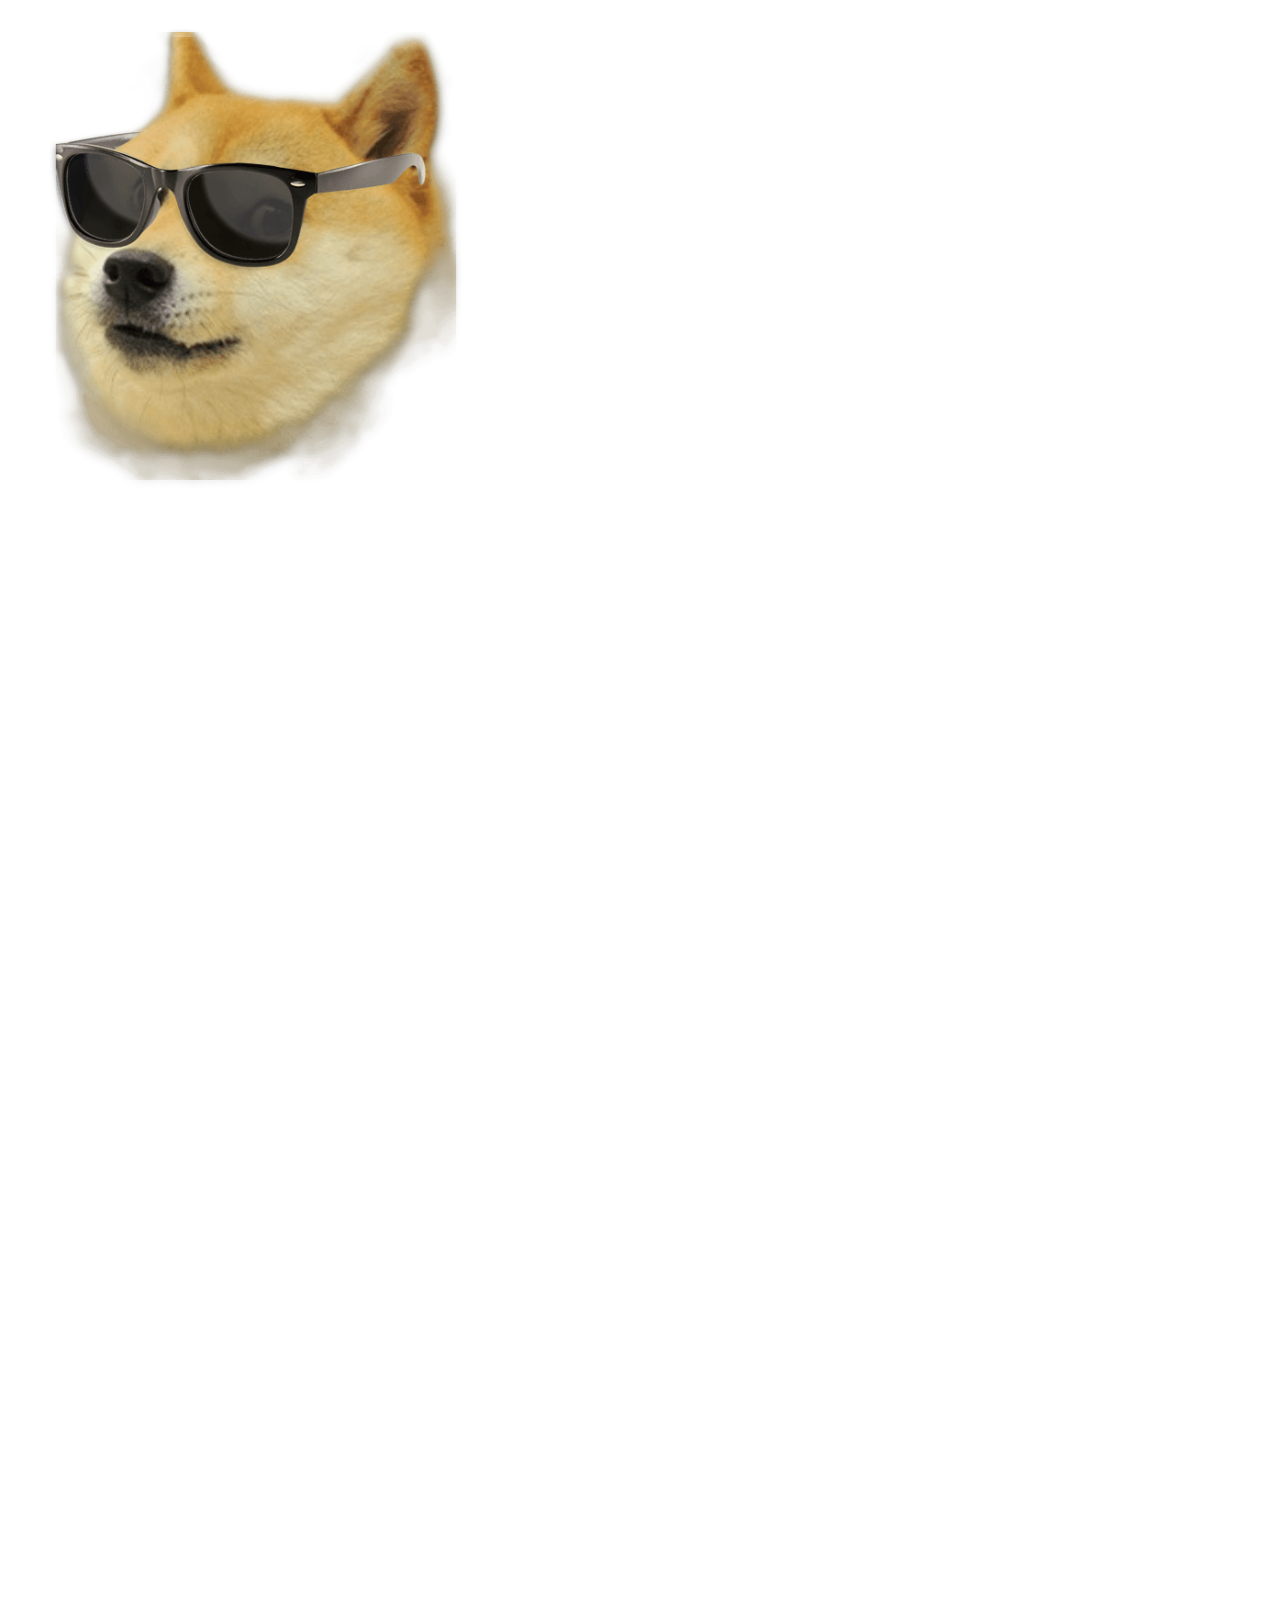
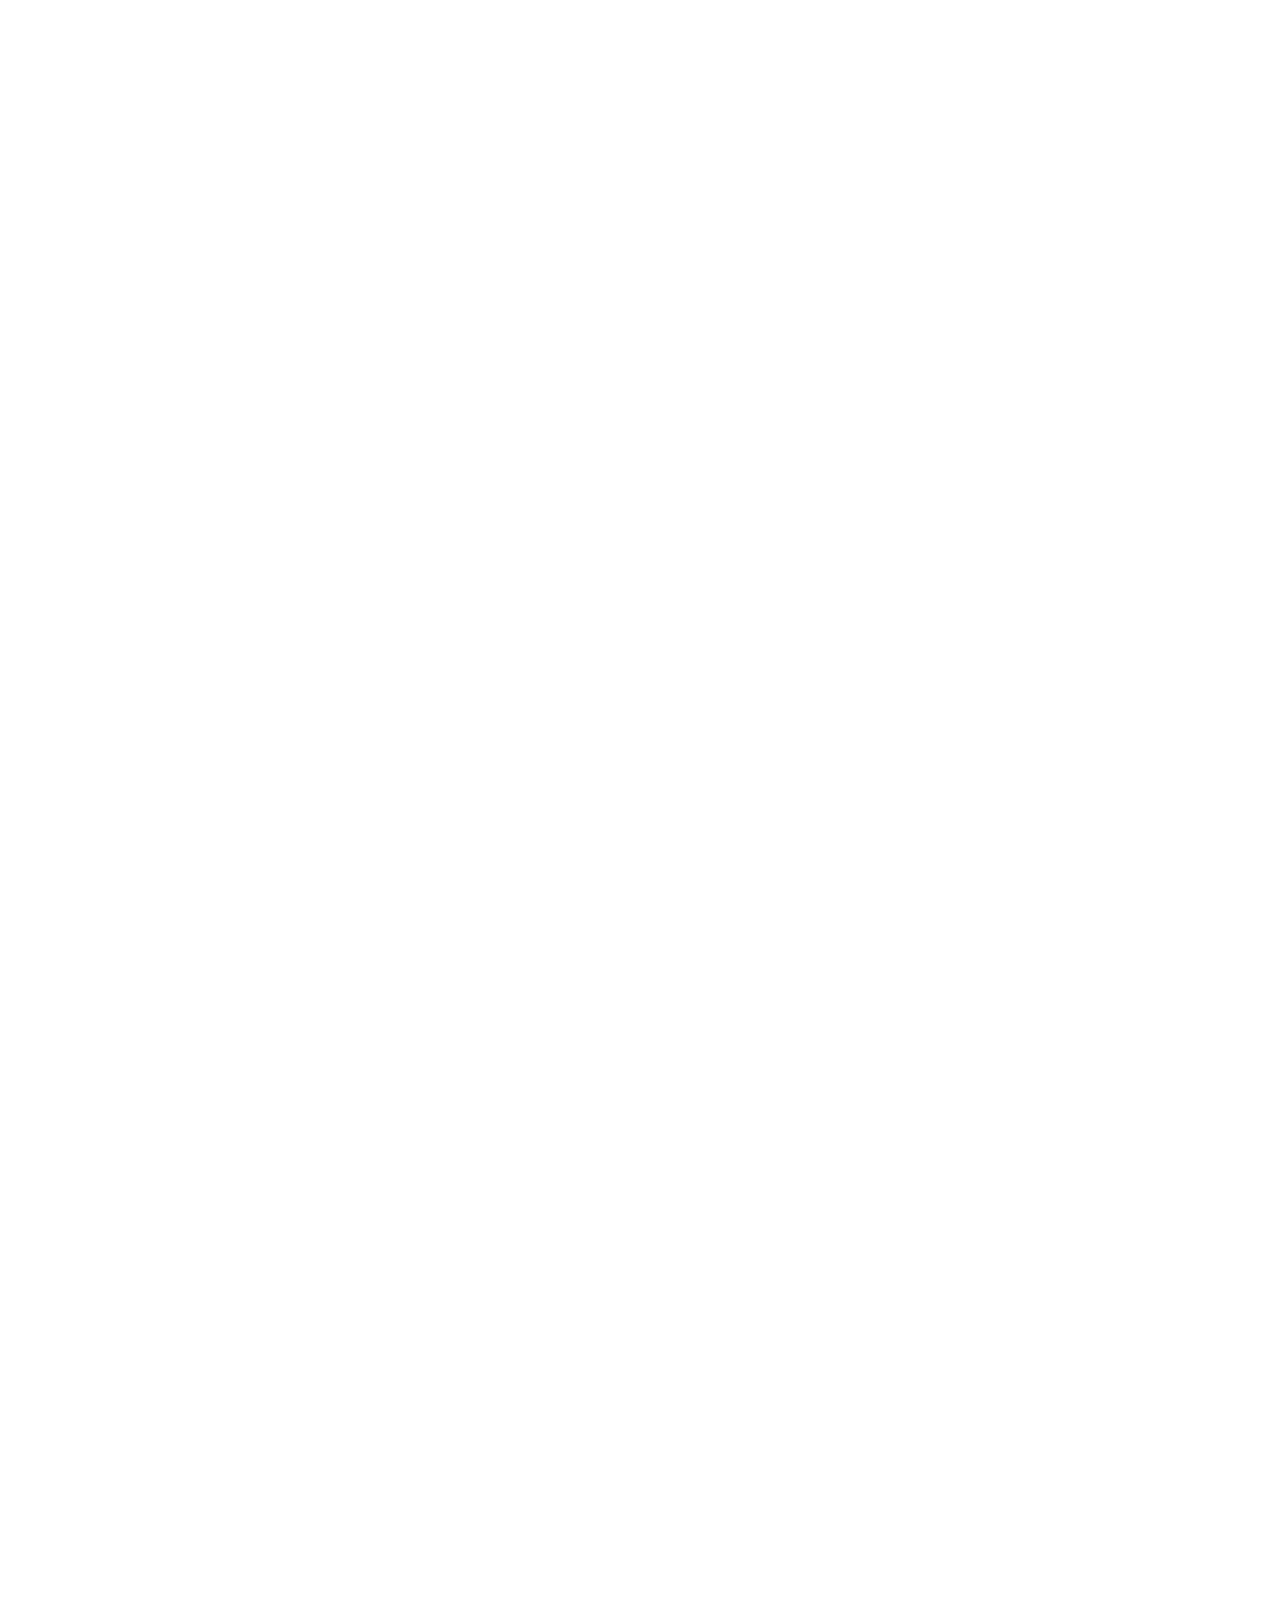
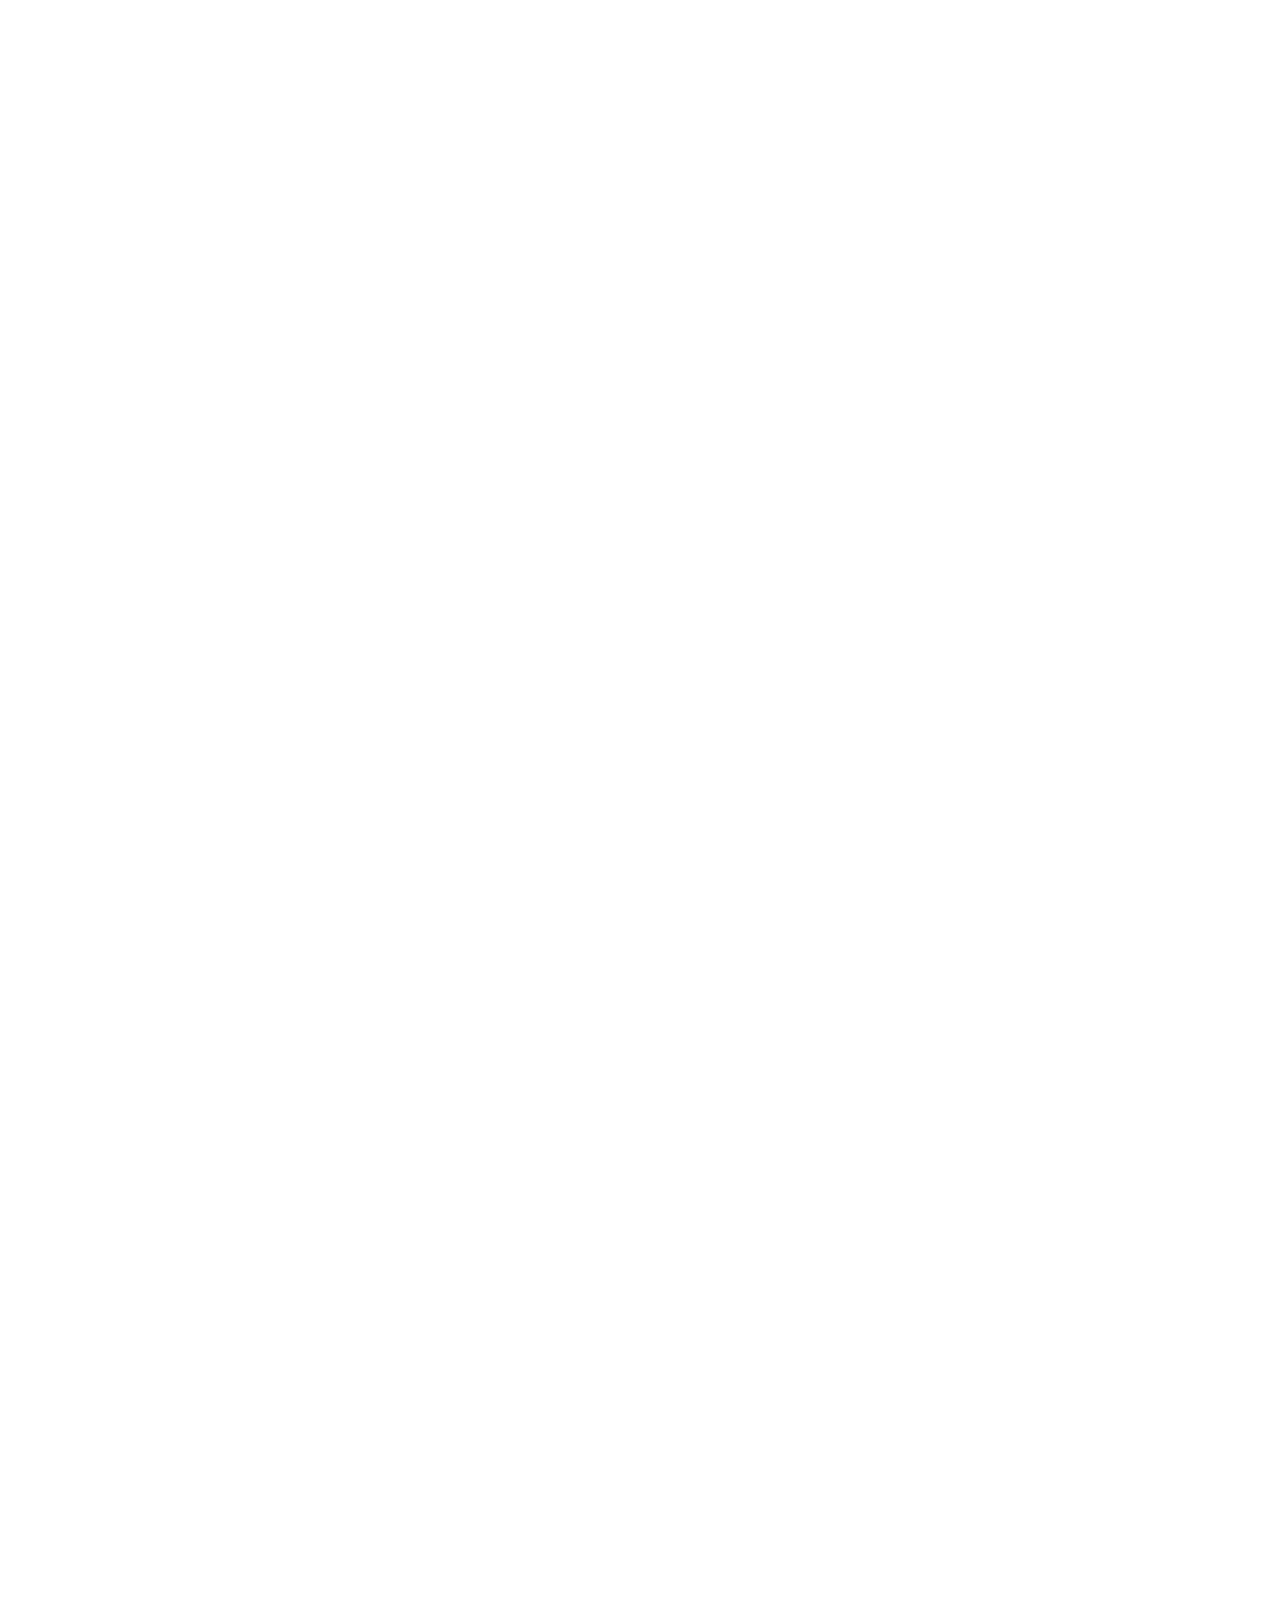
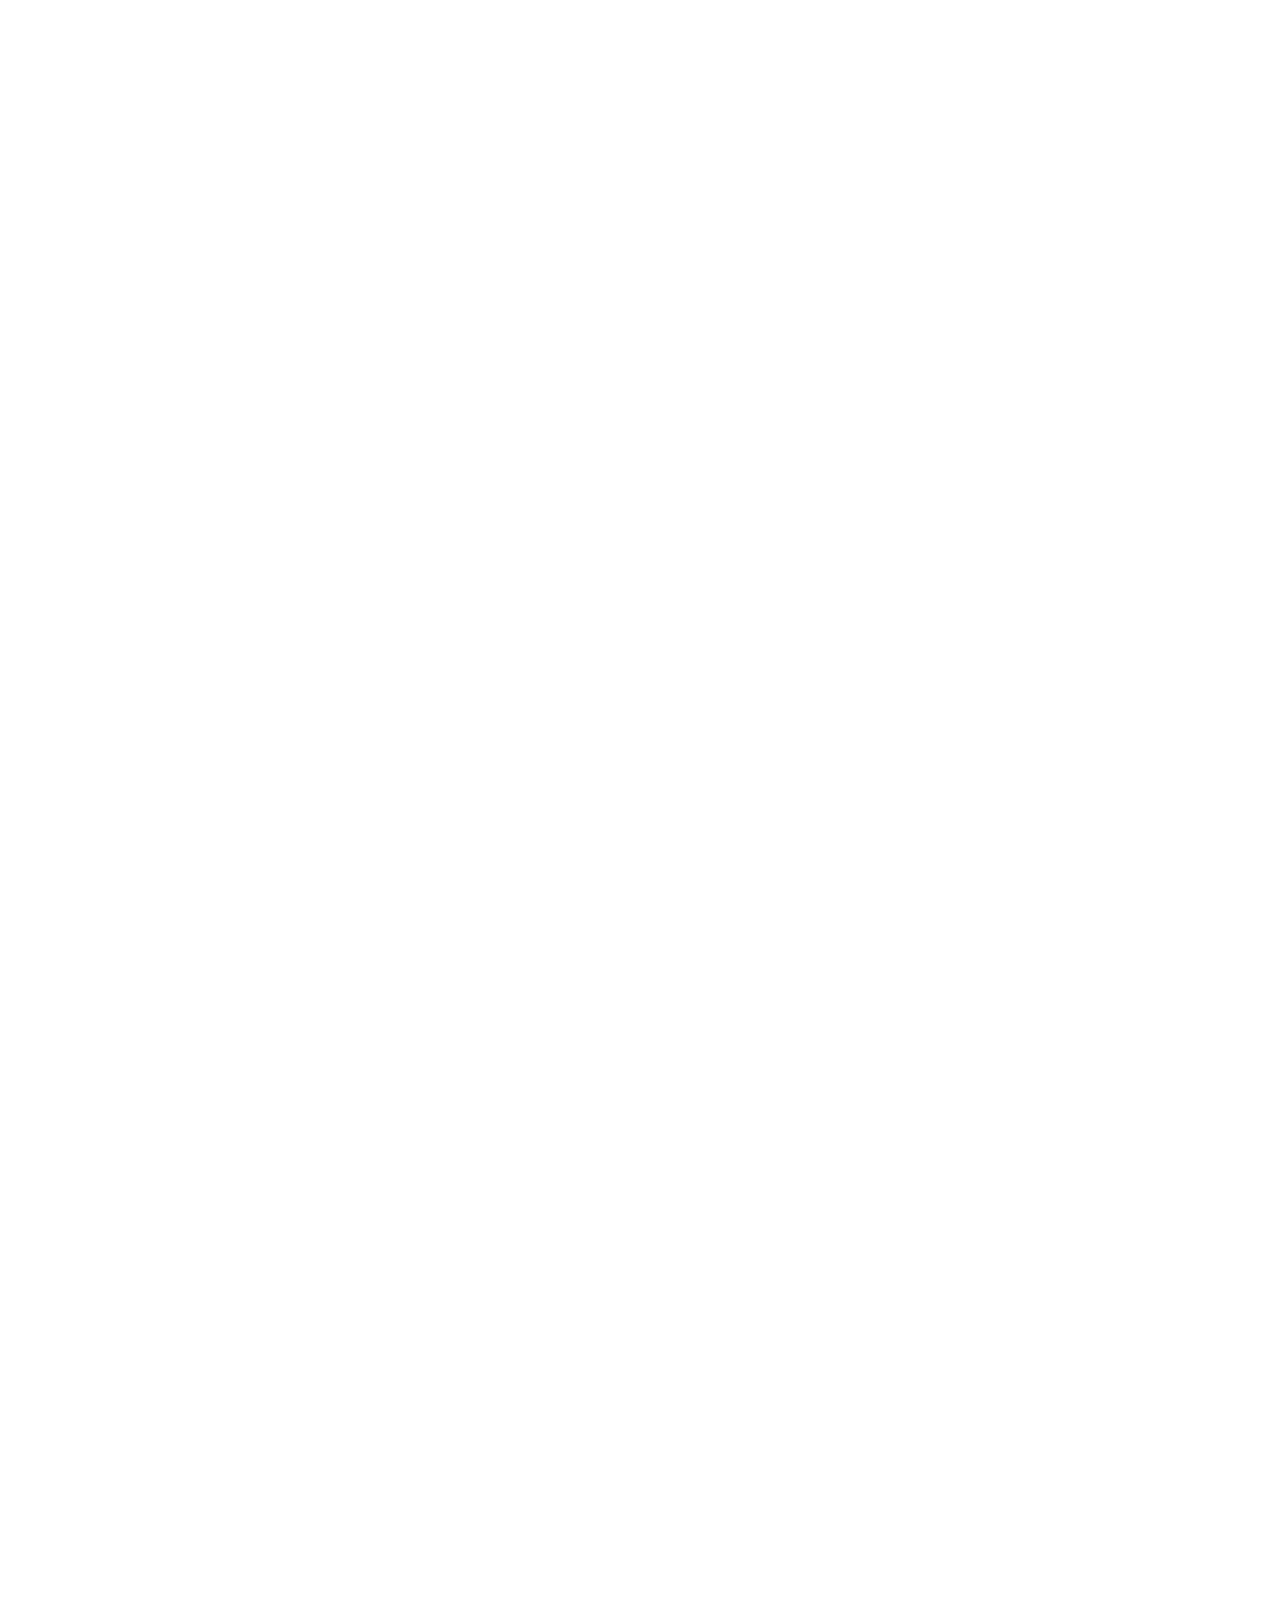
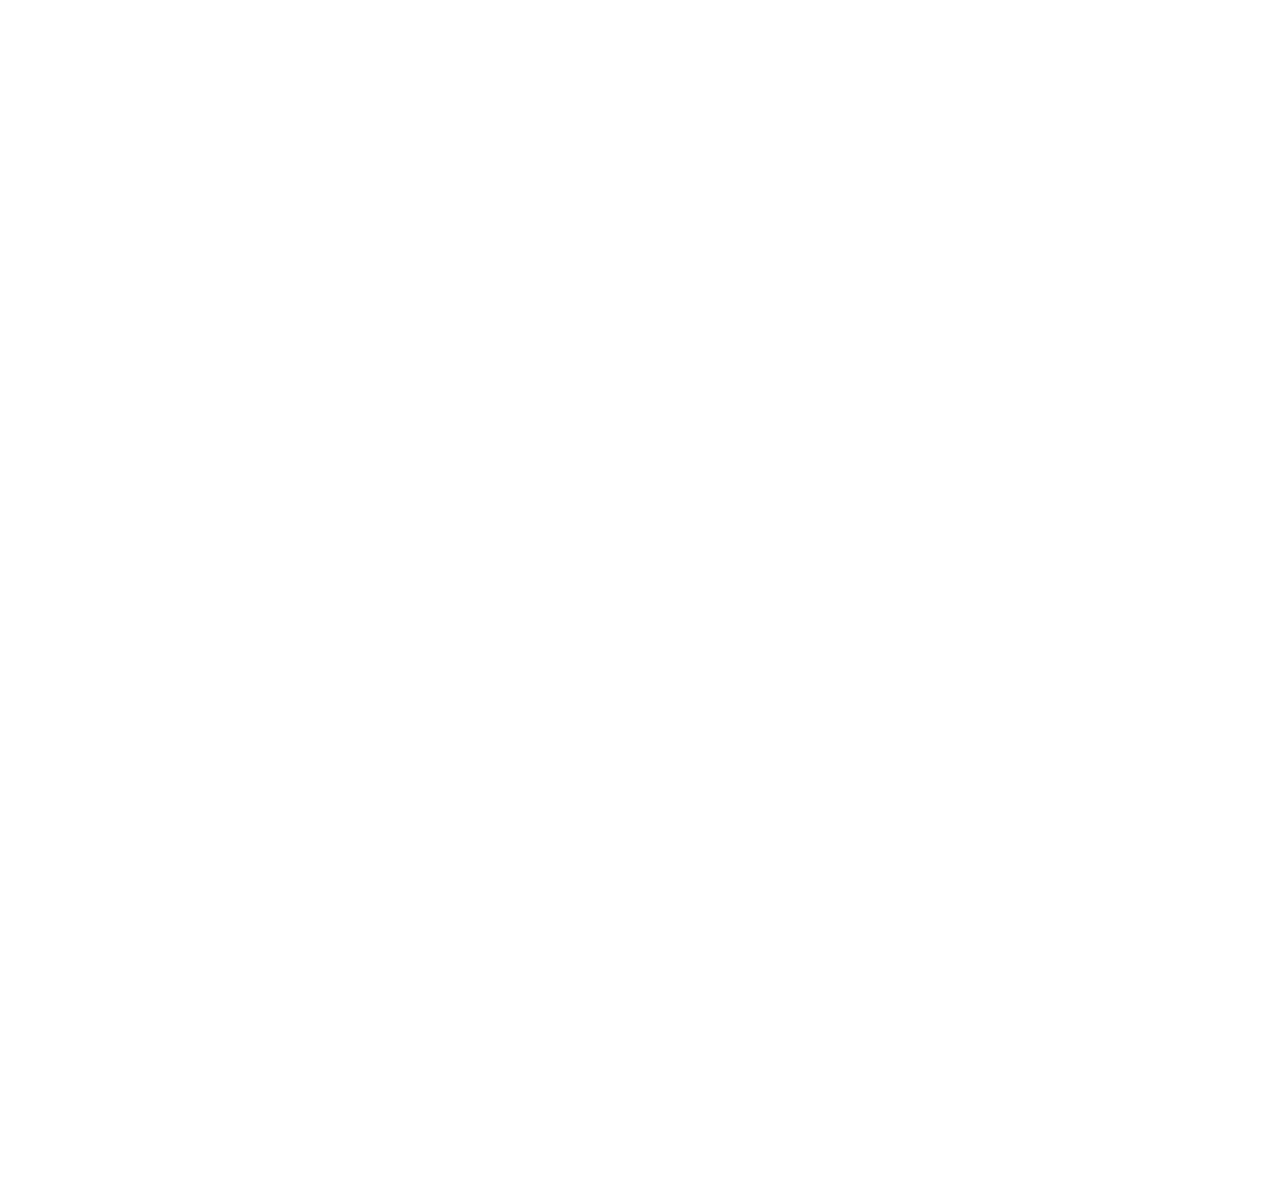
==== scroll/index.html @ 4ff15ddf "Adicionado o scroll" ====
<!DOCTYPE html>
<html lang="pt-br">
<head>
  <meta charset="UTF-8">
  <title>Scroll</title>
  <meta name="viewport" content="width=device-width, user-scalable=no">
  <link rel="stylesheet" href="style.css" media="screen"></link>
</head>
<body>

<main>
  <div data-0="background-color:rgba(0,0,0,0);transform[bounce]:rotate(0deg);" data-1000="background-color:rgba(255,0,0,1);transform[bounce]:rotate(360deg);"><img src="doge.png" alt=""></div>
</main>

<script type="text/javascript" src="jquery-1.11.3.min.js"></script>
<script type="text/javascript" src="skrollr.min.js"></script>
<script type="text/javascript" src="script.js"></script>
</body>
</html>
---- scroll/style.css ----
html, body {padding:0;margin:0;}

body {overflow:auto; height:7600px; }

main{width:100%; height:100%; position:fixed; }
main div {overflow:hidden; position:absolute; }

.centered { top:0; bottom:0; left:0; right:0; margin:auto; }
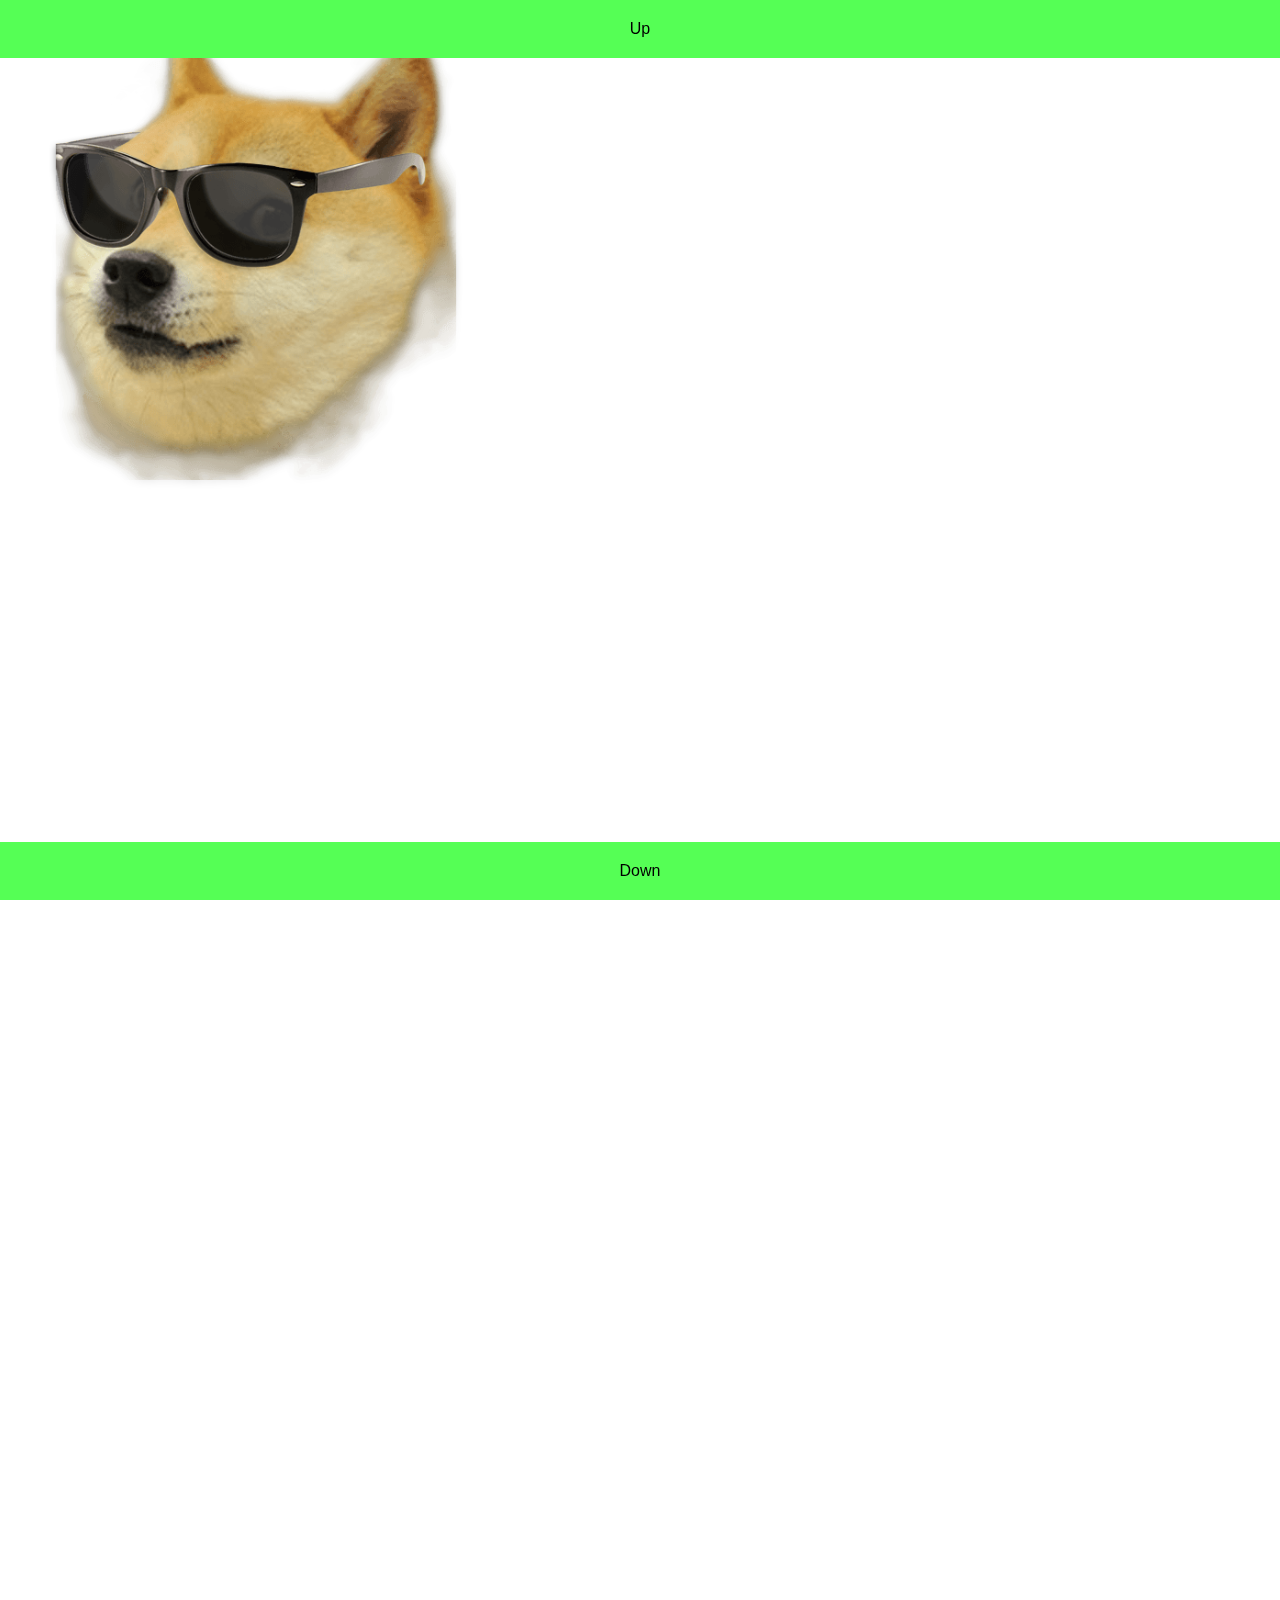
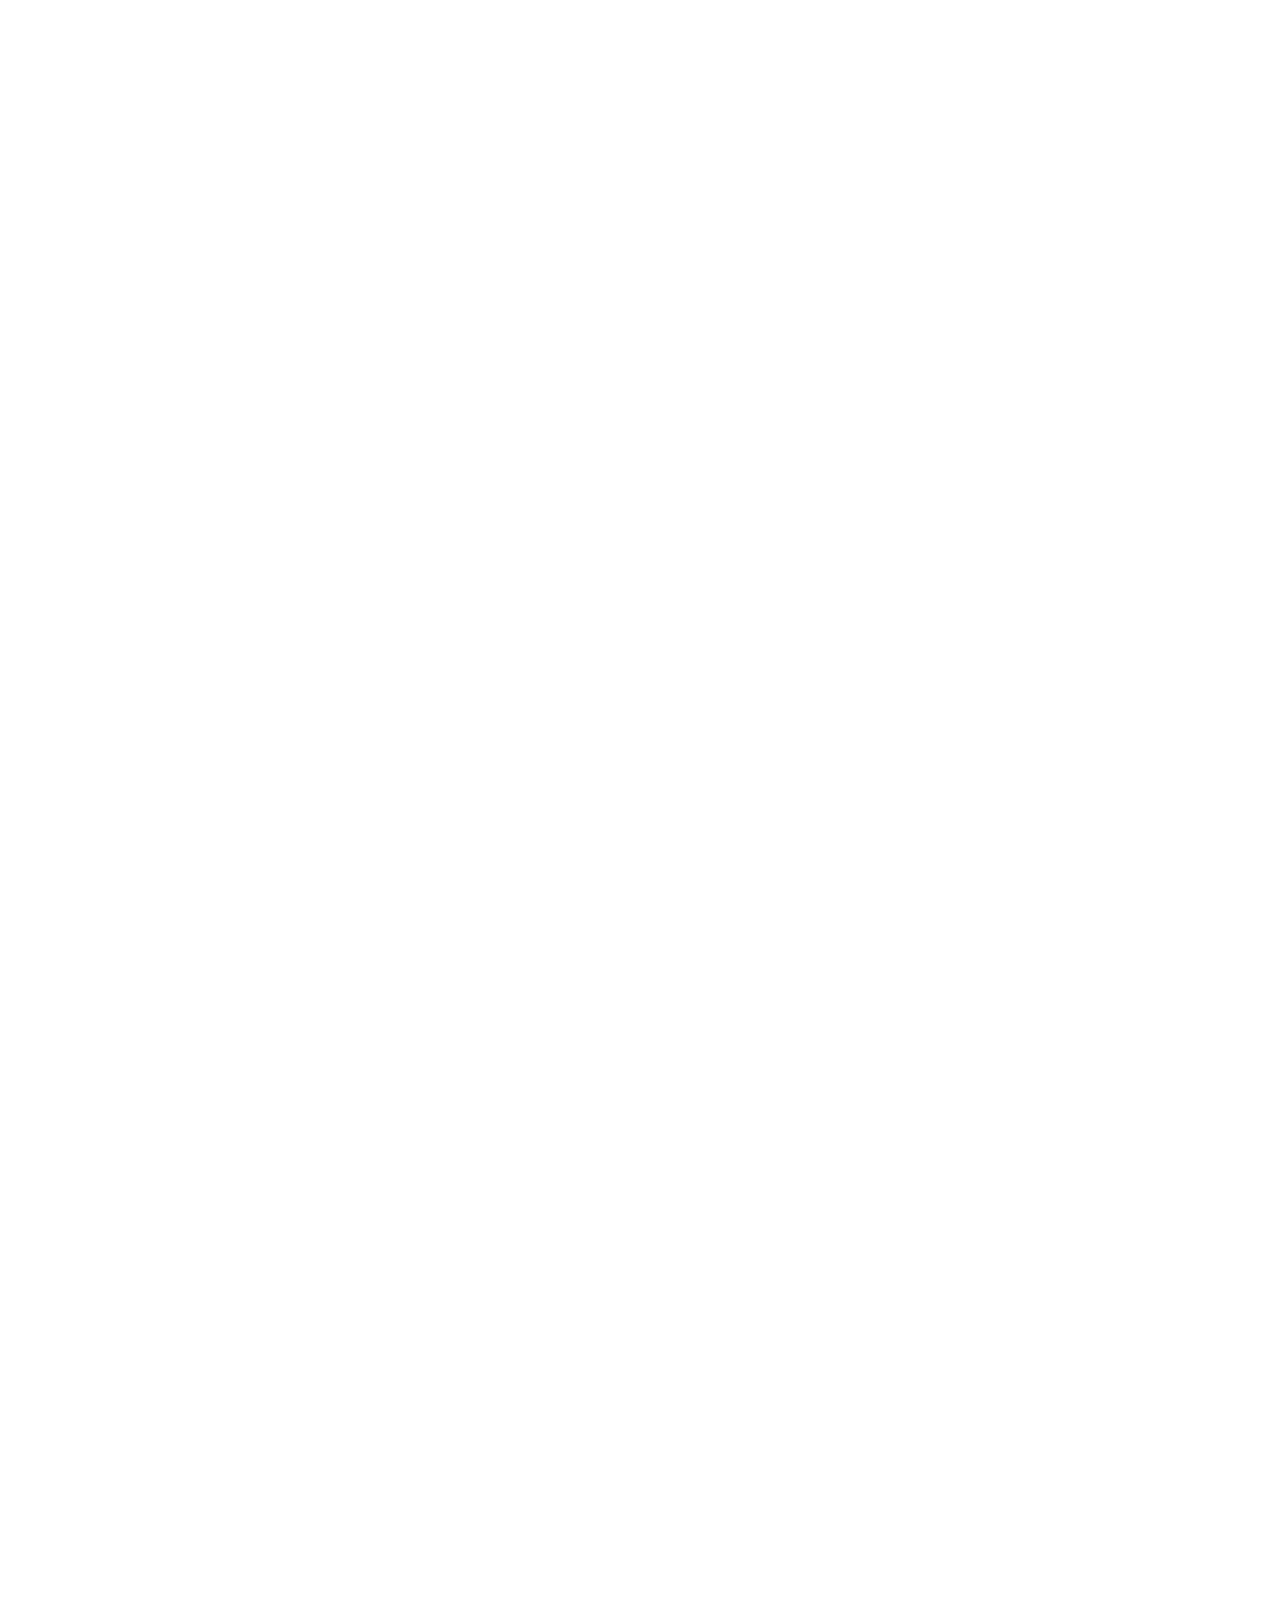
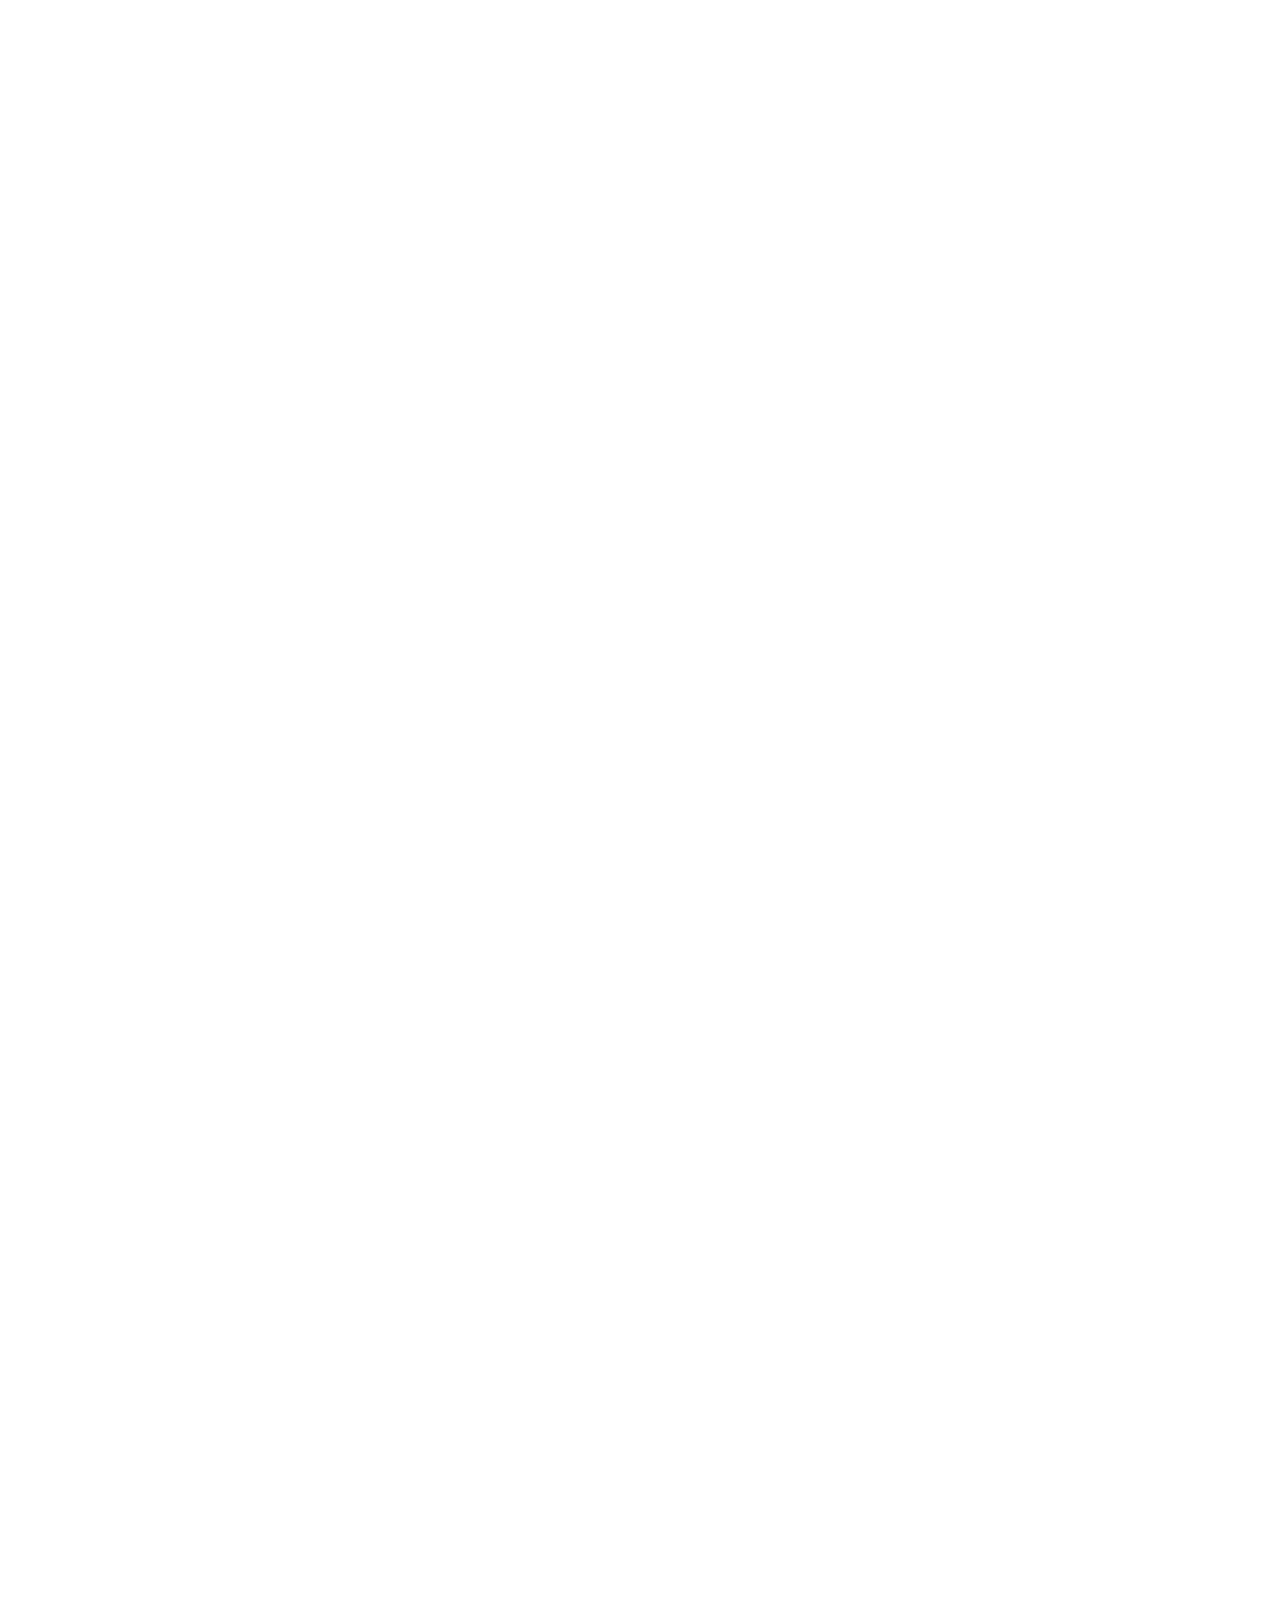
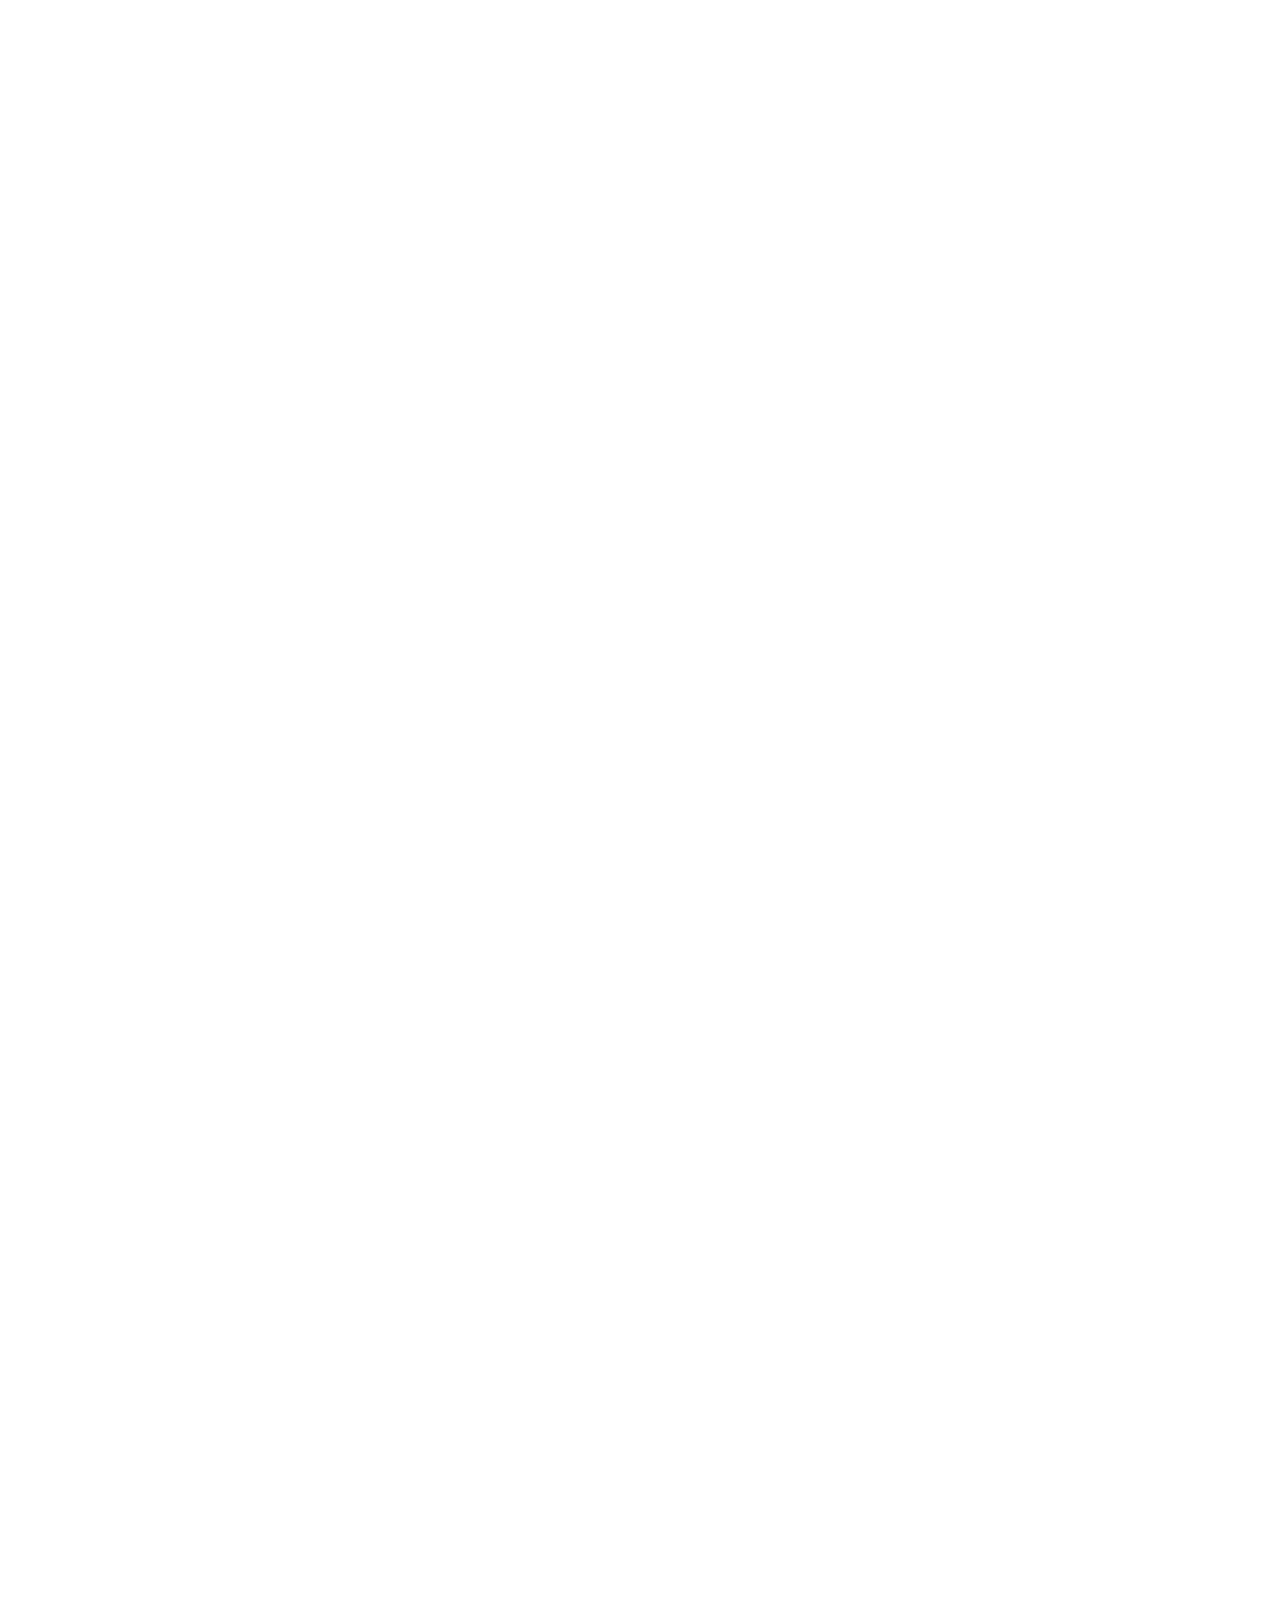
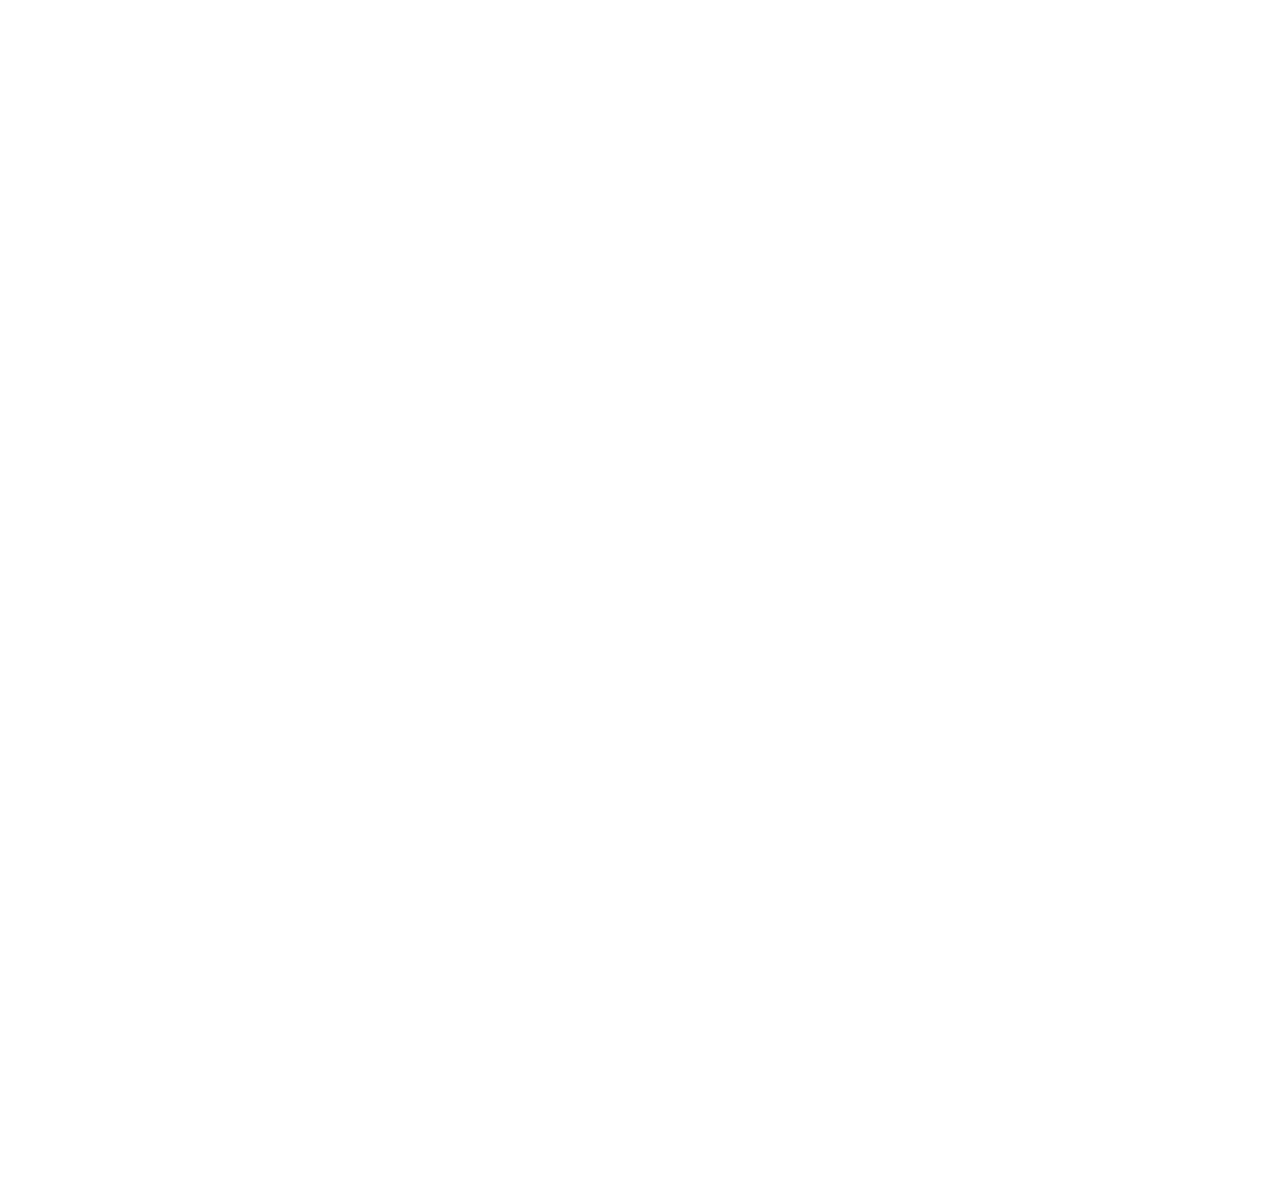
==== commit 991abb1a: "Botões adicionados" ====
--- a/scroll/index.html
+++ b/scroll/index.html
@@ -8,12 +8,18 @@
 </head>
 <body>
 
+<nav>
+  <div id="up">Up</div>
+  <div id="down">Down</div>
+</nav>
+
 <main>
-  <div data-0="background-color:rgba(0,0,0,0);transform[bounce]:rotate(0deg);" data-1000="background-color:rgba(255,0,0,1);transform[bounce]:rotate(360deg);"><img src="doge.png" alt=""></div>
+  <div data-0="background-color:rgba(0,0,0,0);transform:rotate(0deg);" data-1000="background-color:rgba(255,0,0,1);transform:rotate(360deg);"><img src="doge.png" alt=""></div>
 </main>
 
 <script type="text/javascript" src="jquery-1.11.3.min.js"></script>
 <script type="text/javascript" src="skrollr.min.js"></script>
+<script type="text/javascript" src="skrollr.menu.min.js"></script>
 <script type="text/javascript" src="script.js"></script>
 </body>
 </html>
--- a/scroll/style.css
+++ b/scroll/style.css
@@ -1,6 +1,11 @@
-html, body {padding:0;margin:0;}
+html, body {padding:0;margin:0; font-family: Verdana, Geneva, sans-serif;}
 
 body {overflow:auto; height:7600px; }
+
+nav {position: fixed; width: 100%;height: 100%; z-index: 1000;}
+#up, #down {position: absolute;width: 100%;padding: 20px 0; background-color: #55FF55; text-align: center;}
+#up {top:0;}
+#down{bottom:0;}
 
 main{width:100%; height:100%; position:fixed; }
 main div {overflow:hidden; position:absolute; }
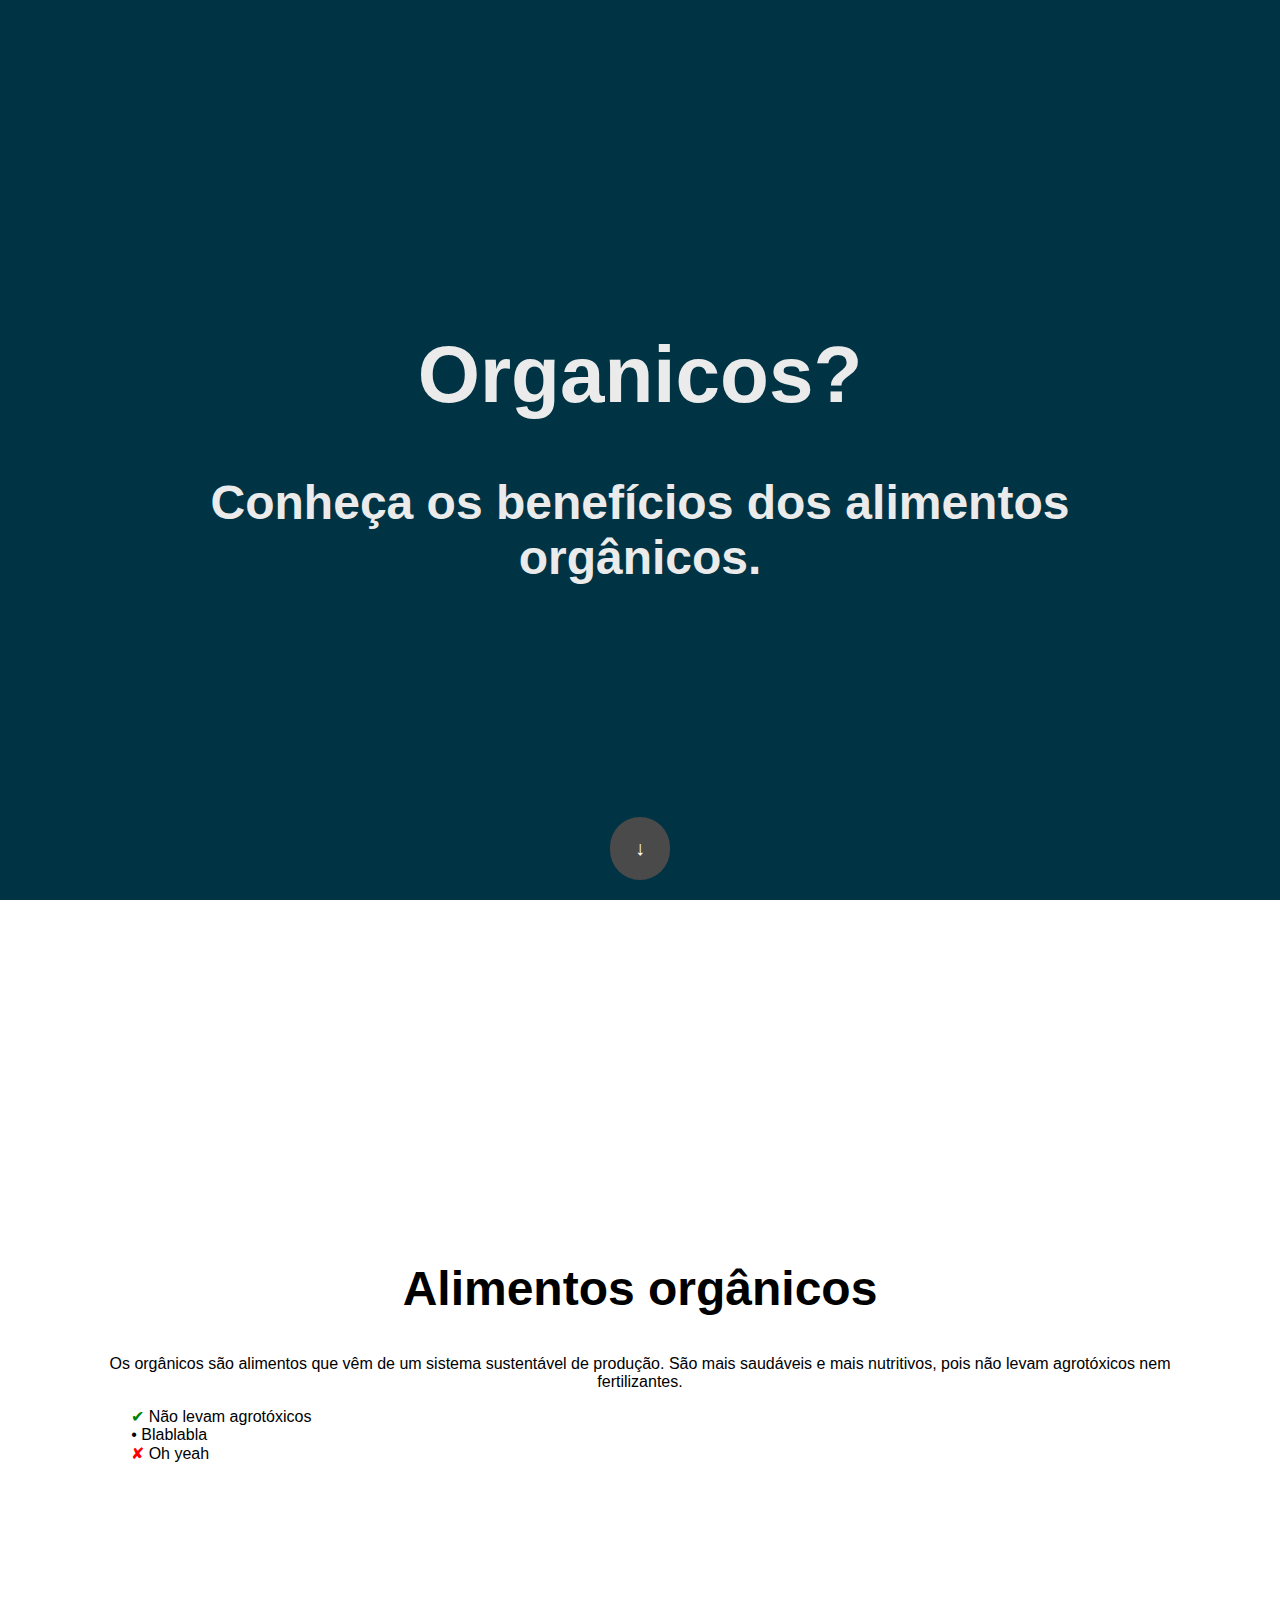
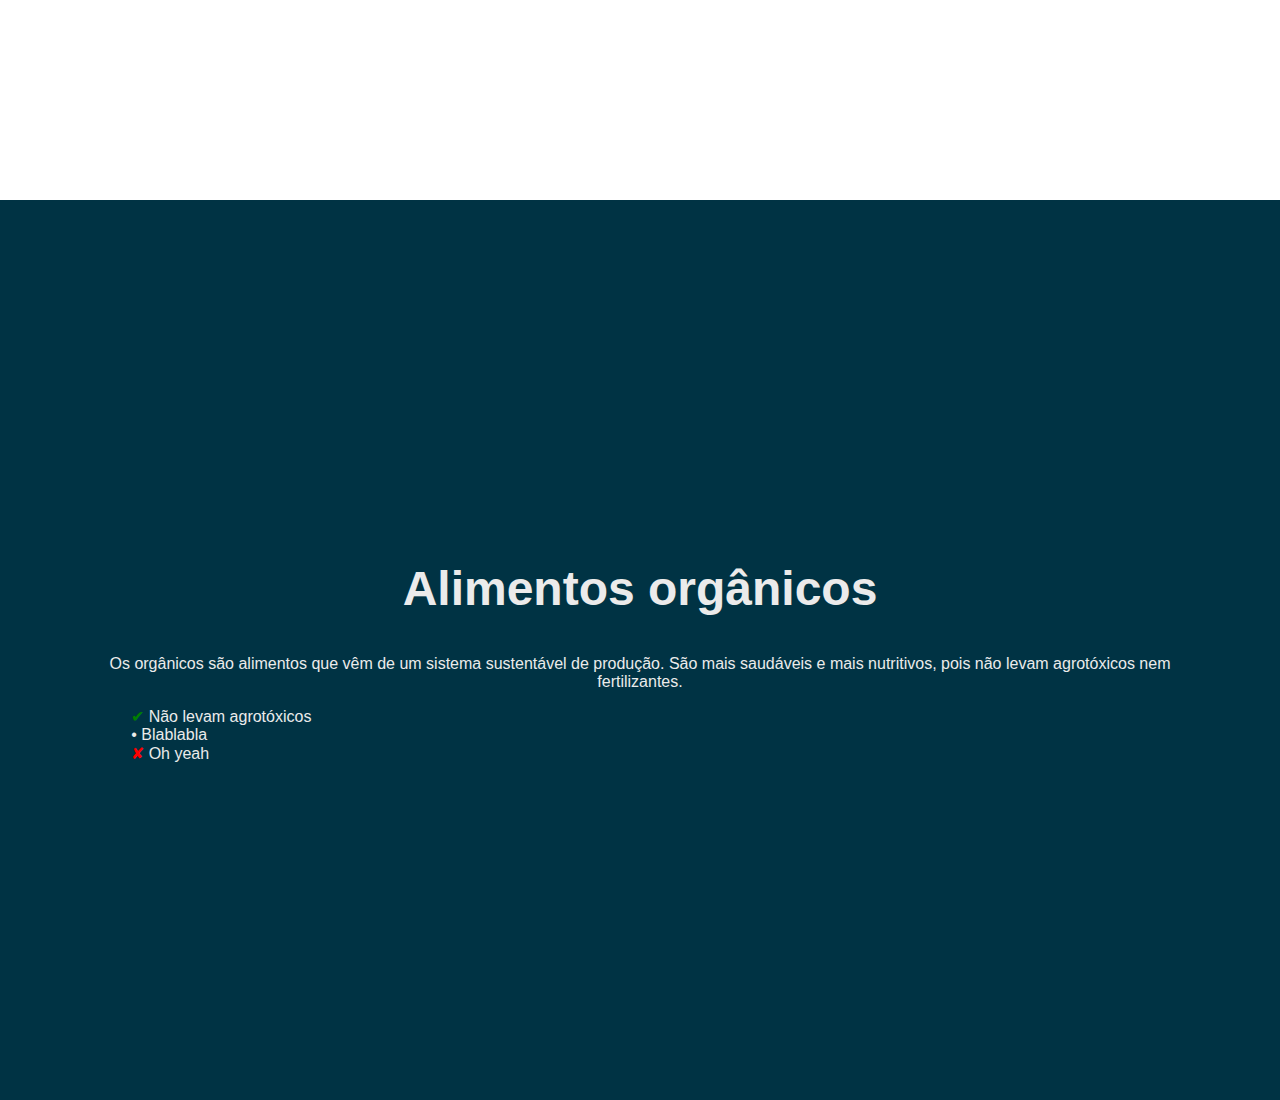
==== commit 59bc759c: "Teste" ====
--- a/scroll/index.html
+++ b/scroll/index.html
@@ -4,22 +4,72 @@
   <meta charset="UTF-8">
   <title>Scroll</title>
   <meta name="viewport" content="width=device-width, user-scalable=no">
-  <link rel="stylesheet" href="style.css" media="screen"></link>
+  <link rel="stylesheet" href="css/style.css" media="screen"></link>
 </head>
 <body>
 
-<nav>
-  <div id="up">Up</div>
-  <div id="down">Down</div>
-</nav>
+<div id="overflow-container">
+  <div id="previous" class="disable">&#8593;</div>
+  <div id="next">&#8595;</div>
+  <div id="fruta-contents">
+    <div id="fruta" class="laranja disable"></div>
+  </div>
+</div>
 
 <main>
-  <div data-0="background-color:rgba(0,0,0,0);transform:rotate(0deg);" data-1000="background-color:rgba(255,0,0,1);transform:rotate(360deg);"><img src="doge.png" alt=""></div>
+  <section id="index" class="homeSlide">
+    <div class="background"
+    data-anchor-target="#index"
+    >
+      <div class="container">
+        <div class="content"
+        >
+          <h1>Organicos?</h1>
+          <h2>Conheça os benefícios dos alimentos orgânicos.</h2>
+        </div>
+      </div>
+    </div>
+  </section>
+
+  <section id="organico-intro">
+    <div class="background"
+    data-anchor-target="#organico-intro"
+    >
+      <div class="container">
+        <div class="content">
+          <h2>Alimentos orgânicos</h2>
+          <p>Os orgânicos são alimentos que vêm de um sistema sustentável de produção. São mais saudáveis e mais nutritivos, pois não levam agrotóxicos nem fertilizantes.</p>
+          <ul class="checklist">
+            <li class="right">Não levam agrotóxicos</li>
+            <li>Blablabla</li>
+            <li class="wrong">Oh yeah</li>
+          </ul>
+        </div>
+      </div>
+    </div>
+  </section>
+
+  <section id="organico-beneficios">
+    <div class="background"
+    data-anchor-target="#organico-beneficios"
+    >
+      <div class="container">
+        <div class="content">
+          <h2>Alimentos orgânicos</h2>
+          <p>Os orgânicos são alimentos que vêm de um sistema sustentável de produção. São mais saudáveis e mais nutritivos, pois não levam agrotóxicos nem fertilizantes.</p>
+          <ul class="checklist">
+            <li class="right">Não levam agrotóxicos</li>
+            <li>Blablabla</li>
+            <li class="wrong">Oh yeah</li>
+          </ul>
+        </div>
+      </div>
+    </div>
+  </section>
 </main>
-
-<script type="text/javascript" src="jquery-1.11.3.min.js"></script>
-<script type="text/javascript" src="skrollr.min.js"></script>
-<script type="text/javascript" src="skrollr.menu.min.js"></script>
-<script type="text/javascript" src="script.js"></script>
+<script type="text/javascript" src="js/jquery-1.11.3.min.js"></script>
+<script type="text/javascript" src="js/jquery.waypoints.min.js"></script>
+<script type="text/javascript" src="js/skrollr.min.js"></script>
+<script type="text/javascript" src="js/script.js"></script>
 </body>
 </html>
--- a/scroll/css/style.css
+++ b/scroll/css/style.css
@@ -0,0 +1,186 @@
+/*
+  Configuraçoes gerais
+*/
+
+html, body {
+  padding: 0;
+  margin: 0;
+  height:100%;
+  font-family: Verdana, Geneva, sans-serif;
+}
+
+main { height: 100%;  }
+
+section {height: 100%; min-height: 100%;}
+
+.container {
+  display: table;
+  table-layout: fixed;
+  width: 100%;
+  height: 100%;
+  overflow: hidden;
+  position: relative;
+  /*opacity: 0;*/
+}
+.content {
+  max-width: 450px;
+  display: table-cell;
+  vertical-align: middle;
+  text-align: center;
+  margin: -150px auto 0 auto;
+  padding: 0 8%;
+}
+
+.content h1{
+  font-size: 5em;
+}
+
+.content h2{
+  font-size: 3em;
+}
+
+.background {
+  background-position: center center;
+  background-repeat: no-repeat;
+  background-attachment: fixed;
+  background-size: cover;
+  height: 100%;
+  min-height: 100%;
+  width: 100%;
+}
+
+.disable{
+  opacity: 0;
+  display: none;
+}
+
+/*
+Lista
+*/
+
+ul .checklist {
+    list-style: none;
+    padding:0;
+    margin:0;
+}
+
+.checklist li {
+  text-indent: -.7em;
+  list-style: none;
+  text-align: left;
+}
+
+.checklist li:before {
+  content: "• ";
+}
+
+.checklist .right:before {
+  content: "\2714  ";
+  color:green;
+}
+
+.checklist .wrong:before {
+  content: "\2718  ";
+  color:red;
+}
+
+/*
+
+Slides
+
+*/
+
+
+/*
+Index
+*/
+
+#index .background{
+  background:#034;
+}
+
+#index .content{
+  color: #ebebeb;
+}
+
+/*
+Organico-beneficios
+*/
+
+#organico-beneficios .background{
+  background:#034;
+}
+
+#organico-beneficios .content{
+  color: #ebebeb;
+}
+
+
+/*
+
+Elementos da tela
+
+*/
+
+/*
+
+Geral
+
+*/
+
+#overflow-container {
+  width: 100%;
+  height: 100%;
+  top: 0px;
+  position: fixed;
+  text-align: center;
+  z-index: 1000;
+}
+
+/*
+
+Botões de navegação
+
+*/
+
+#previous,#next{
+  position: fixed;
+  text-align: center;
+  left: 50%;
+  width: 60px;
+  padding: 20px 0;
+  margin-left: -30px;
+  color: white;
+  font-weight: bolder;
+  font-size: 20px;
+  background: #4A4A4A;
+  border-radius: 60px;
+}
+
+#next{
+  bottom: 20px;
+}
+
+#previous{
+  top: 20px;
+}
+
+/*
+
+Fruta
+
+*/
+
+#fruta {
+  position: relative;
+  background-size: contain;
+  background-position: center center;
+  background-repeat: no-repeat;
+  height: 200px;
+  width: 200px;
+  margin-left: -100px;
+  left: 50%;
+}
+.laranja{
+  background: url(../img/laranja_feliz.svg);
+}
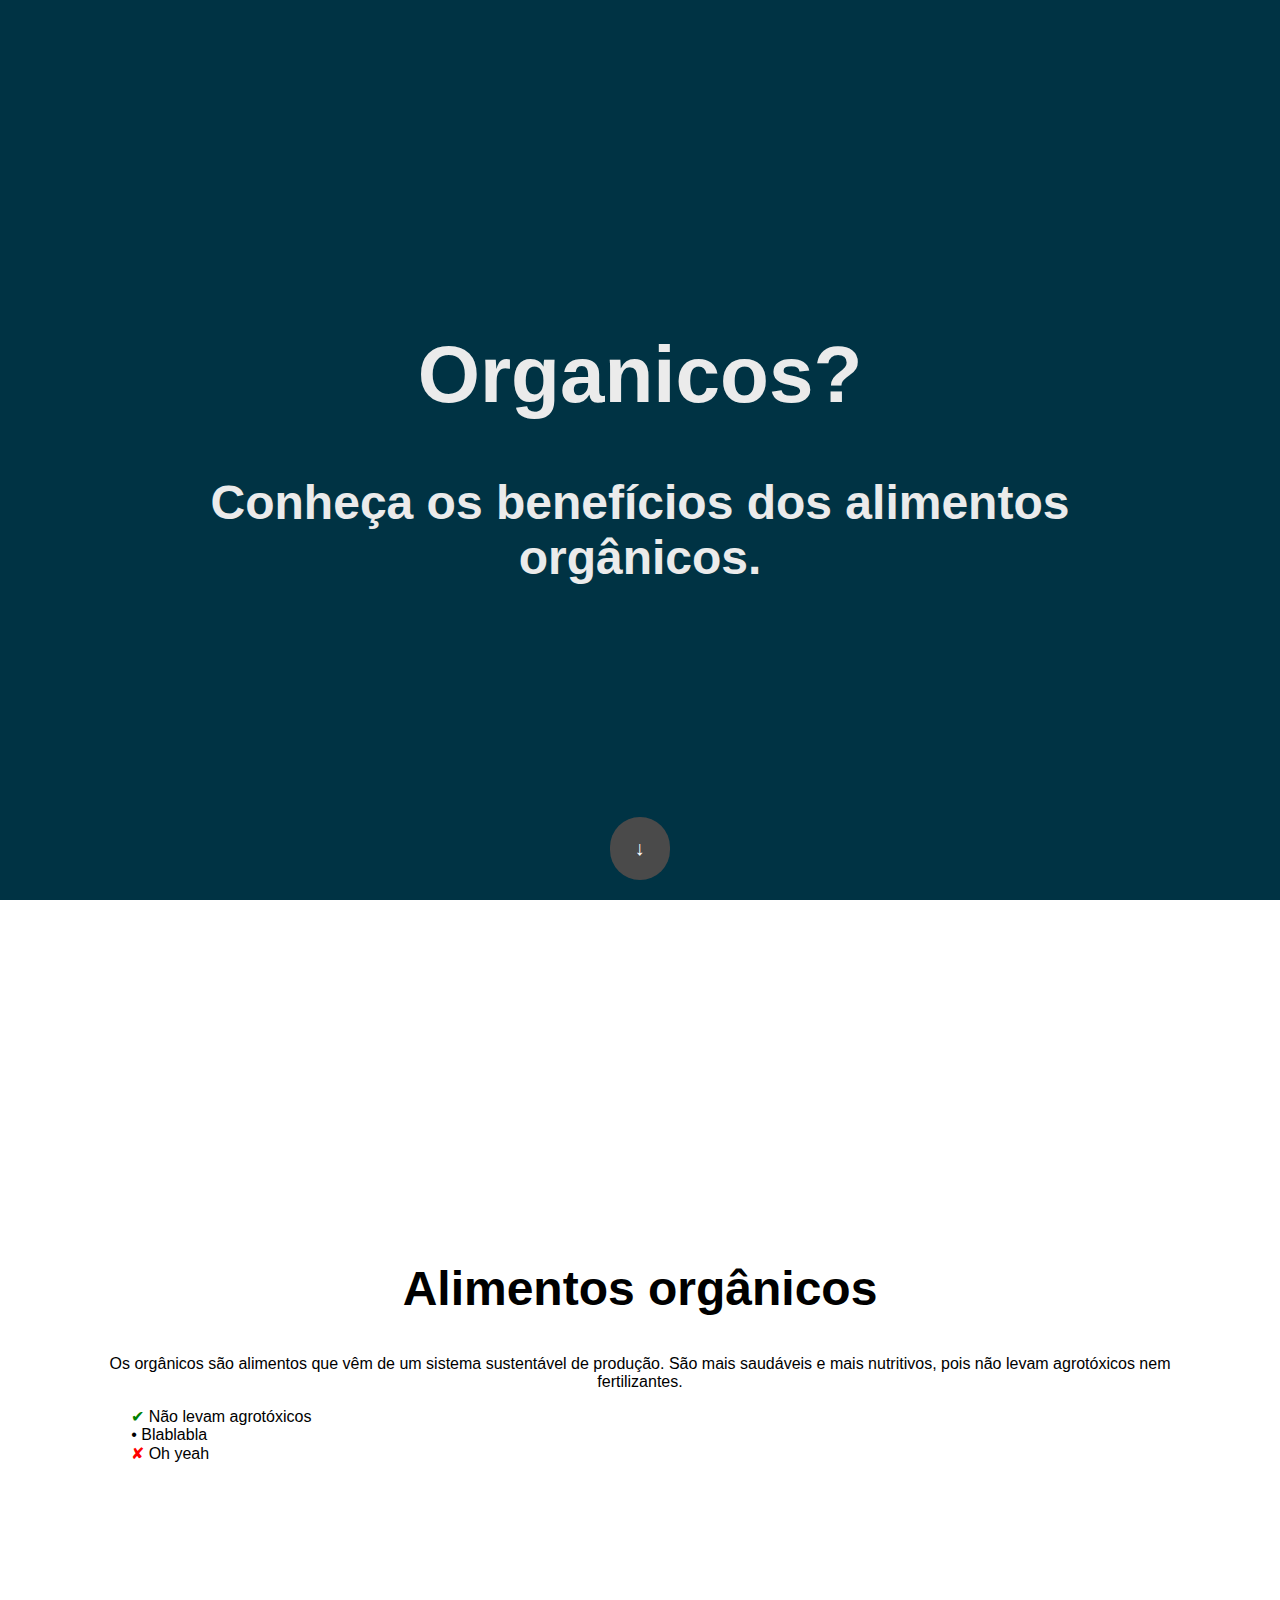
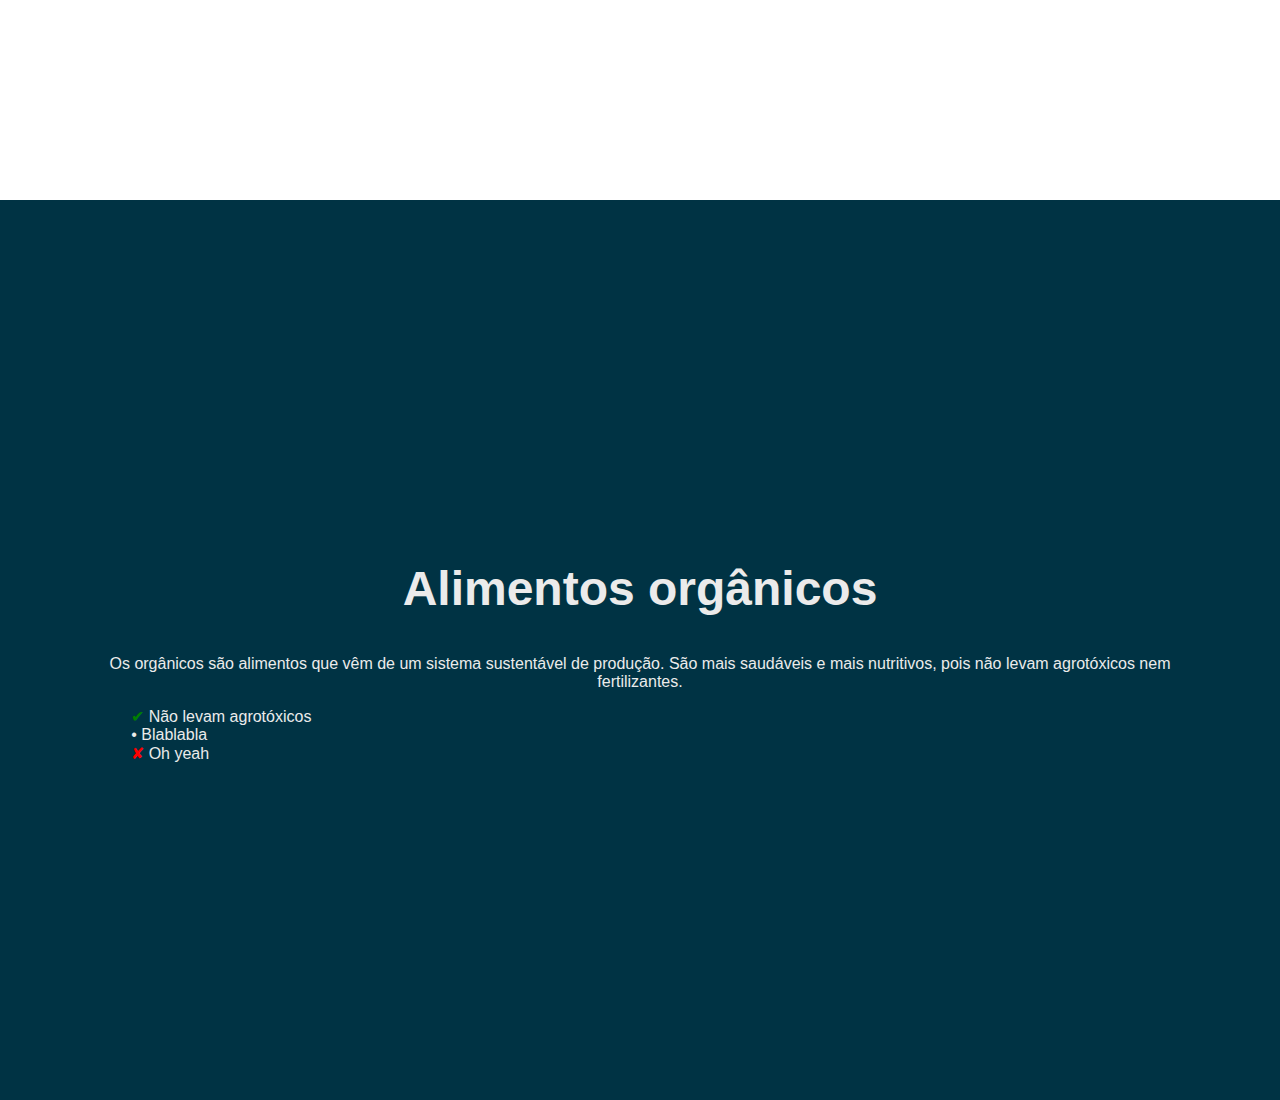
==== commit f0982752: "Teste" ====
--- a/scroll/index.html
+++ b/scroll/index.html
@@ -5,6 +5,10 @@
   <title>Scroll</title>
   <meta name="viewport" content="width=device-width, user-scalable=no">
   <link rel="stylesheet" href="css/style.css" media="screen"></link>
+  <script type="text/javascript">
+  //Posição inicial
+   window.scrollTo(0,0);
+  </script>
 </head>
 <body>
 
@@ -12,7 +16,7 @@
   <div id="previous" class="disable">&#8593;</div>
   <div id="next">&#8595;</div>
   <div id="fruta-contents">
-    <div id="fruta" class="laranja disable"></div>
+    <!-- <div id="fruta" class="laranja disable"></div> -->
   </div>
 </div>
 
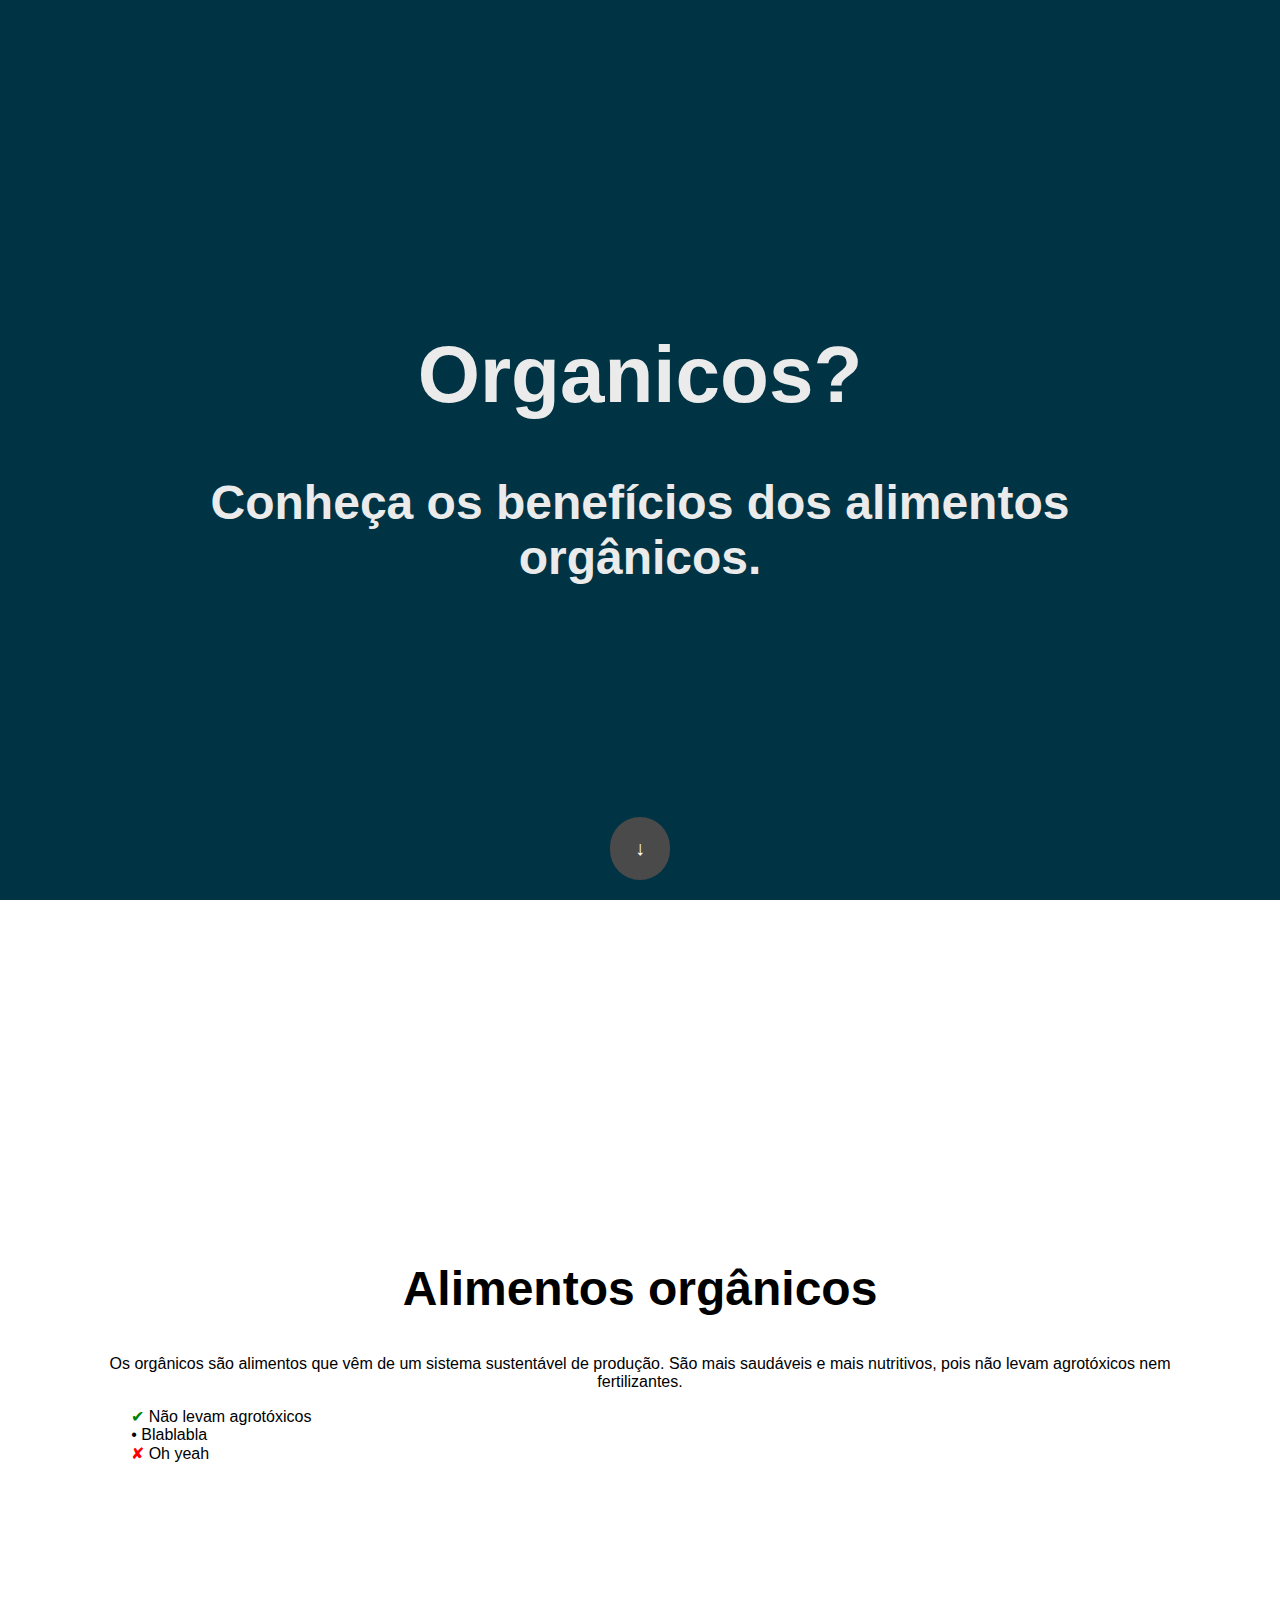
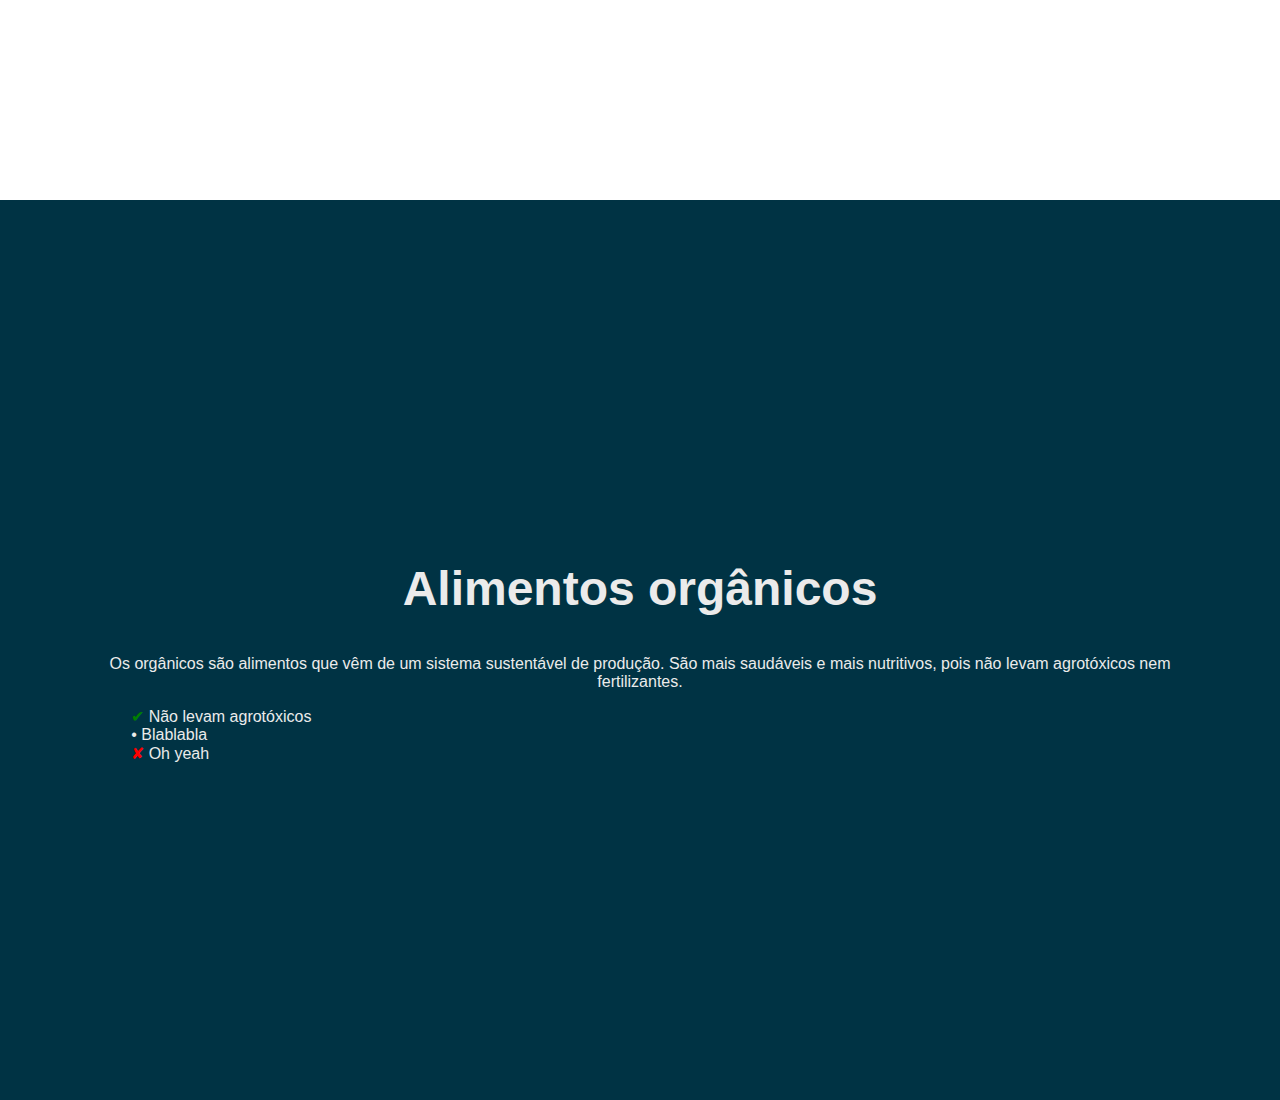
==== commit ce0fffee: "Skrollr fix" ====
--- a/scroll/index.html
+++ b/scroll/index.html
@@ -20,7 +20,7 @@
   </div>
 </div>
 
-<main>
+<main id="skrollr-body">
   <section id="index" class="homeSlide">
     <div class="background"
     data-anchor-target="#index"
--- a/scroll/css/style.css
+++ b/scroll/css/style.css
@@ -7,6 +7,7 @@
   margin: 0;
   height:100%;
   font-family: Verdana, Geneva, sans-serif;
+  word-break: normal;
 }
 
 main { height: 100%;  }
@@ -37,6 +38,16 @@
 
 .content h2{
   font-size: 3em;
+}
+
+@media (max-width:650px) {
+  .content h1{
+    font-size: 3em;
+  }
+
+  .content h2{
+    font-size: 2em;
+  }
 }
 
 .background {
